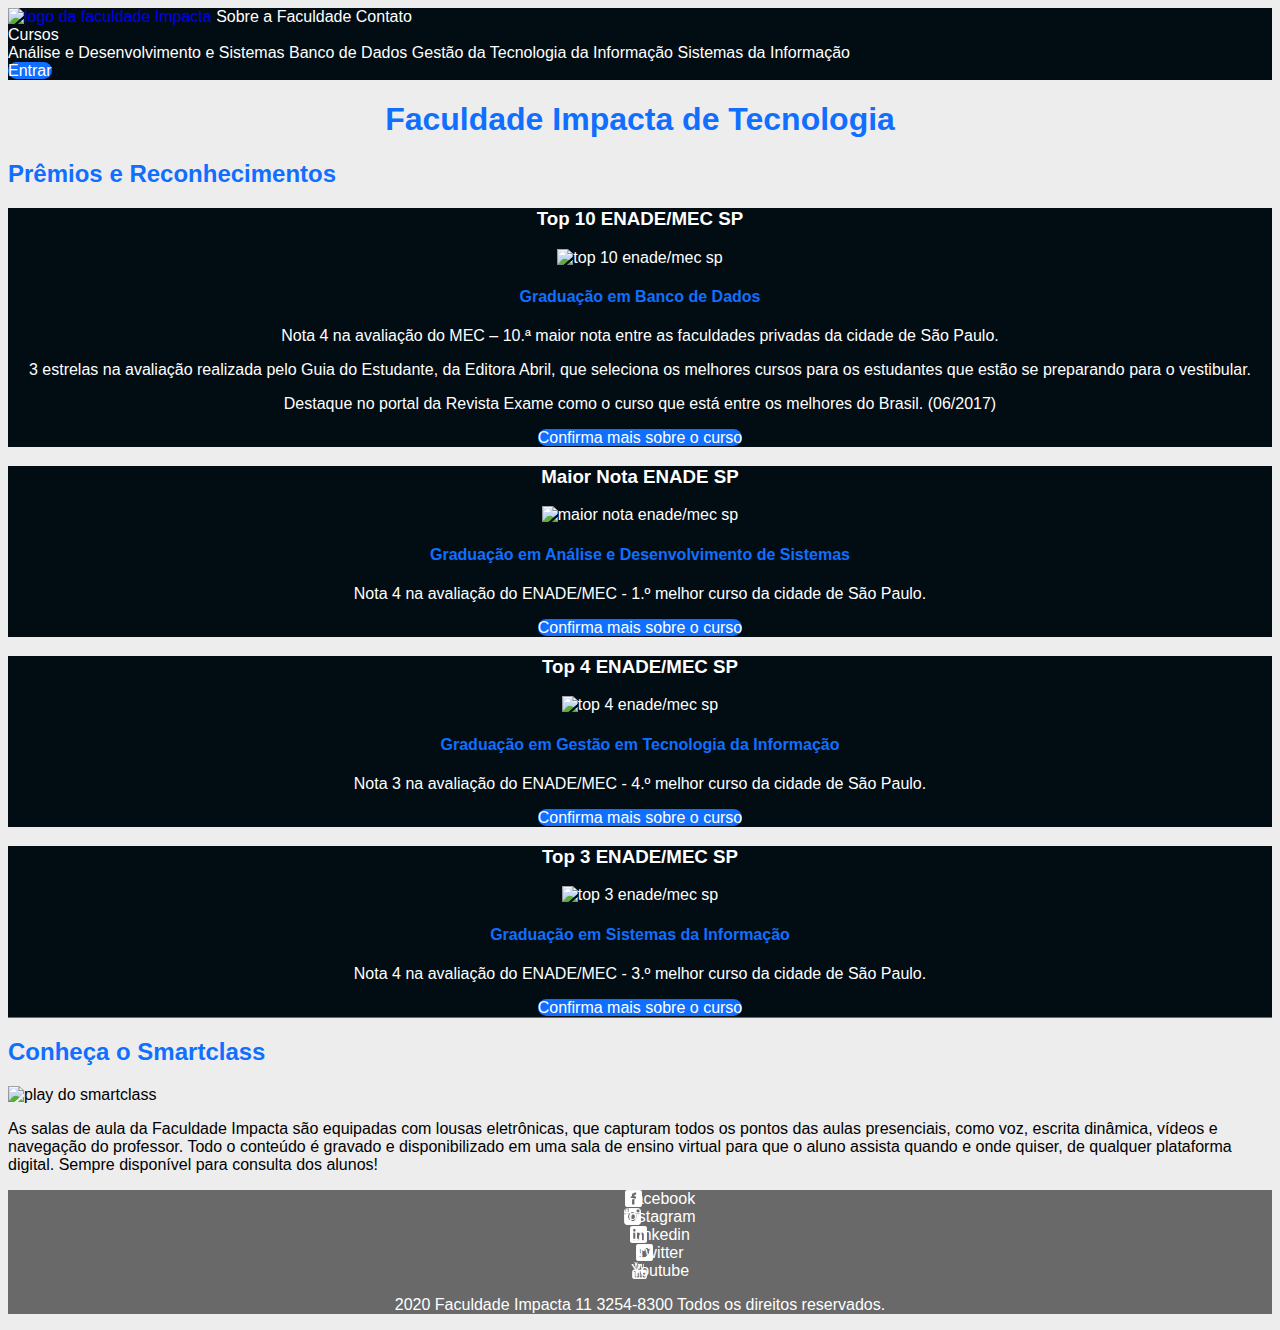
==== index.html @ 826e7bb0 "estilos gerais e index" ====
<!DOCTYPE html>
<html>
<head>
    <meta charset="UTF-8">
    <title>Faculdade Impacta | Início</title>
    <link rel="shortcut icon" href="favicon.ico" type="image/x-icon" />
    <link rel="stylesheet" href="css/site.css" />
    <link rel="stylesheet" href="css/index.css" />
</head>
<body>
    <header class="cabecalho">
        <nav>
            <a href="index.html">
                <img alt="logo da faculdade Impacta" class="logo" src="imagens/impacta-logo.png" />
            </a>
            <a class="item-menu" href="sobre.html">Sobre a Faculdade</a>
            <a class="item-menu" href="contato.html">Contato</a>
            <div>
                Cursos
                <div class="dropdown-menu">
                    <a class="item-menu" href="cursos/ads.html">Análise e Desenvolvimento e Sistemas</a>
                    <a class="item-menu" href="cursos/bd.html">Banco de Dados</a>
                    <a class="item-menu" href="cursos/gti.html">Gestão da Tecnologia da Informação</a>
                    <a class="item-menu" href="cursos/si.html">Sistemas da Informação</a>
                </div>
            </div>
            <a class="botao" href="entrar.html">Entrar</a>
        </nav>
    </header>
    <main>
        <h1>Faculdade Impacta de Tecnologia</h1>
        <section class=premios>
            <h2>Prêmios e Reconhecimentos</h2>
            <article class="premio">
                <h3>Top 10 ENADE/MEC SP</h3>
                <img alt="top 10 enade/mec sp" src="imagens/premios/enade-BD.png" />
                <h4>Graduação em Banco de Dados</h4>
                <p>
                    Nota 4 na avaliação do MEC – 10.ª maior nota entre as faculdades privadas da cidade de São Paulo.
                </p>
                <p>
                    3 estrelas na avaliação realizada pelo Guia do Estudante, da Editora Abril, que seleciona os
                     melhores cursos para os estudantes que estão se preparando para o vestibular.
                </p>
                <p>
                    Destaque no portal da Revista Exame como o curso que está entre os melhores do Brasil. (06/2017)
                </p>
                <a href="cursos/bd.html" class="botao">Confirma mais sobre o curso</a>
            </article>
            <article class="premio">
                <h3>Maior Nota ENADE SP</h3>
                <img alt="maior nota enade/mec sp" src="imagens/premios/enade-ADS.png" />
                <h4>Graduação em Análise e Desenvolvimento de Sistemas</h4>
                <p>
                    Nota 4 na avaliação do ENADE/MEC - 1.º melhor curso da cidade de São Paulo.
                </p>
                <a href="cursos/ads.html" class="botao">Confirma mais sobre o curso</a>
            </article>
            <article class="premio">
                <h3>Top 4 ENADE/MEC SP</h3>
                <img alt="top 4 enade/mec sp" src="imagens/premios/enade-GTI.png" />
                <h4>Graduação em Gestão em Tecnologia da Informação</h4>
                <p>
                    Nota 3 na avaliação do ENADE/MEC - 4.º melhor curso da cidade de São Paulo.
                </p>
                <a href="cursos/gti.html" class="botao">Confirma mais sobre o curso</a>
            </article>
            <article class="premio">
                <h3>Top 3 ENADE/MEC SP</h3>
                <img alt="top 3 enade/mec sp" src="imagens/premios/enade-SI.png" />
                <h4>Graduação em Sistemas da Informação</h4>
                <p>
                    Nota 4 na avaliação do ENADE/MEC - 3.º melhor curso da cidade de São Paulo.
                </p>
                <a href="cursos/si.html" class="botao">Confirma mais sobre o curso</a>
            </article>
        </section>
        <section class="smartclass">
            <h2>Conheça o Smartclass</h2>
            <img alt="play do smartclass" src="imagens/play-smartclass.jpg" />
            <p>
                As salas de aula da Faculdade Impacta são equipadas com lousas eletrônicas,
                que capturam todos os pontos das aulas presenciais, como voz, escrita dinâmica,
                vídeos e navegação do professor. Todo o conteúdo é gravado e disponibilizado 
                em uma sala de ensino virtual para que o aluno assista quando e onde quiser,
                de qualquer plataforma digital. Sempre disponível para consulta dos alunos!
            </p>
        </section>
    </main>
    <footer class="rodape">
        <ul class="media-list">
            <li>
                <a class="media-link facebook" href="https://www.facebook.com/FacImpacta/" target="blank">Facebook</a>
            </li>
            <li>
                <a class="media-link instagram" href="https://www.instagram.com/faculdadeimpacta/" target="blank">Instagram</a>
            </li>
            <li>
                <a class="media-link linkedin" href="https://www.linkedin.com/edu/faculdade-impacta-tecnologia-161006/" target="blank">Linkedin</a>
            </li>
            <li>
                <a class="media-link twitter" href="https://twitter.com/facimpacta/" target="blank">Twitter</a>
            </li>
            <li>
                <a class="media-link youtube" href="https://www.youtube.com/user/GrupoImpacta/" target="blank">Youtube</a>
            </li>
        </ul>
        <p>2020 Faculdade Impacta 11 3254-8300 Todos os direitos reservados.</p>
    </footer>
</body>
</html>
---- css/site.css ----
:root {
    --cor-azul: #116fff;
    --cor-branca: #fff;
    --cor-cinza-claro: #ededed;
    --cor-cinza-escuro: #696969;
    --cor-escura: #020d13;
}

* {
    box-sizing: border-box;
}

body {
    background-color: var(--cor-cinza-claro);
    font-family: Arial, Helvetica, sans-serif;
    font-size: 16px;
}

a {
    text-decoration: none;
}

h1, h2, h3, h4, h5, h6 {
    color: var(--cor-azul);
}

h1 {
    text-align: center;
}

/**
 * Estilos Cabeçalho
 */
.cabecalho {
    background-color: var(--cor-escura);
    color: var(--cor-branca);
}

.logo {
    width: 170px;
}

.item-menu {
    color: var(--cor-branca);
    font-weight: 500;
}

.item-menu:hover {
    border-bottom: 3px solid yellow;
}

.dropdown-menu .item-menu:hover {
    background-color: var(--cor-azul);
    border-bottom: 0;
}

/** 
 * Estilos Rodapé
 */
.rodape {
    background-color: var(--cor-cinza-escuro);
    color: var(--cor-branca);
    text-align: center;
}

.media-list {
    list-style: none;
}

.media-link {
    background-repeat: no-repeat;
    background-size: contain;
    color: var(--cor-branca);
}

.media-link.facebook { background-image: url("imagens/facebook-3-64.png"); }
.media-link.linkedin { background-image: url("imagens/linkedin-3-64.png"); }
.media-link.instagram { background-image: url("imagens/instagram-64.png"); }
.media-link.twitter { background-image: url("imagens/twitter-3-64.png"); }
.media-link.youtube { background-image: url("imagens/youtube-64.png"); }

 /**
  * Estilos de Botões 
  */
.botao {
    background-color: var(--cor-azul);
    border-radius: 16px;
    color: var(--cor-branca);
    font-weight: 500;
}
---- css/index.css ----
.premios {
    border-bottom: 1px solid var(--cor-cinza-escuro);
}

.premio {
    background-color: var(--cor-escura);
    color: var(--cor-branca);
    text-align: center;
}

.premio h3 {
    color: var(--cor-branca);
}
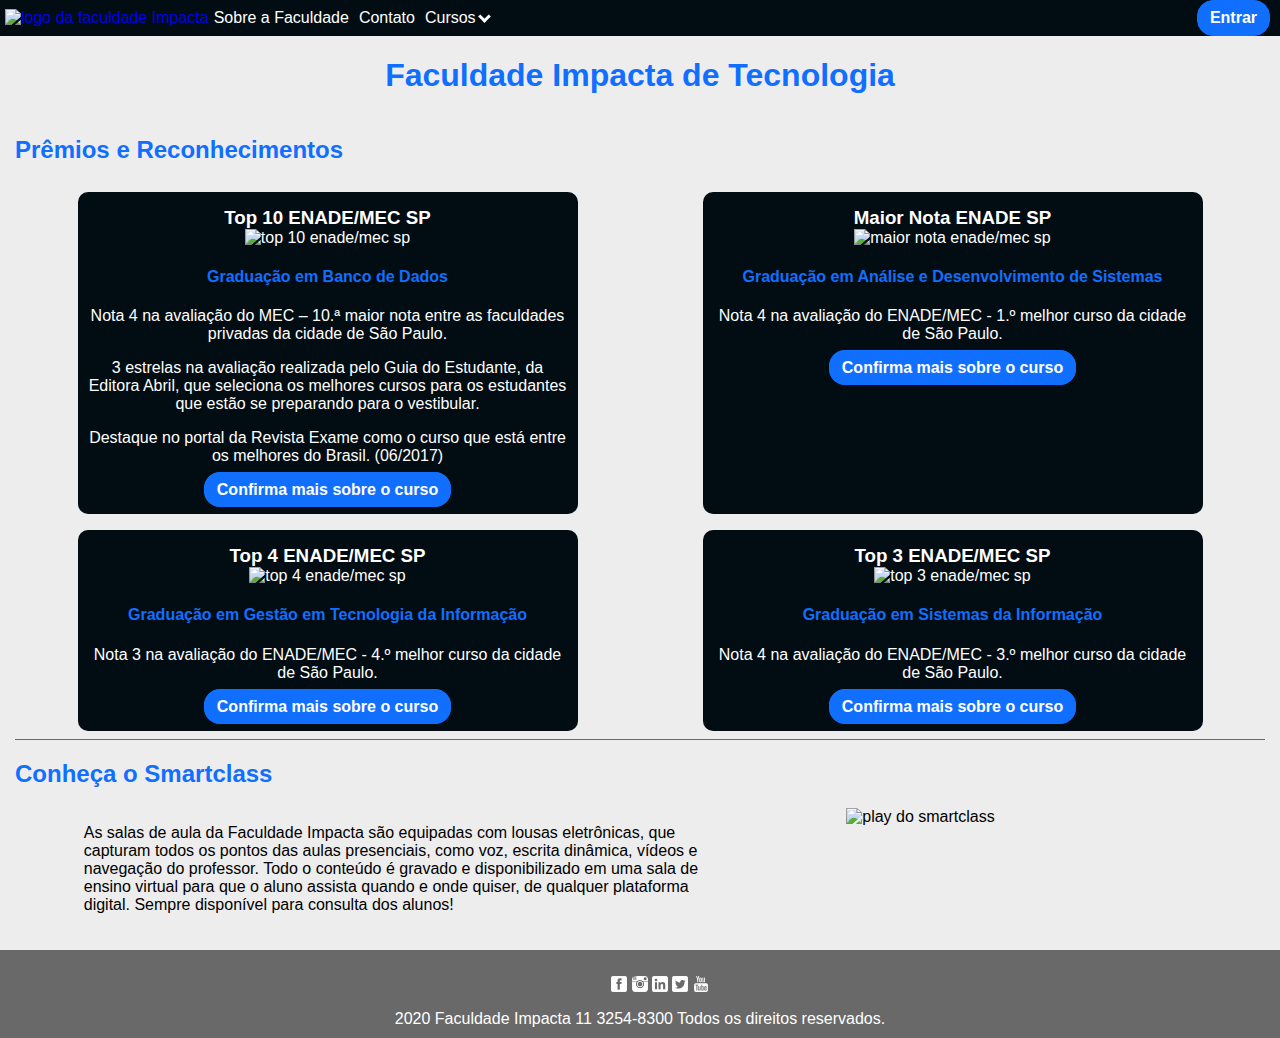
==== commit eba43ff0: "Andamento de Layout" ====
--- a/index.html
+++ b/index.html
@@ -9,14 +9,17 @@
 </head>
 <body>
     <header class="cabecalho">
-        <nav>
+        <nav class="navegacao">
             <a href="index.html">
                 <img alt="logo da faculdade Impacta" class="logo" src="imagens/impacta-logo.png" />
             </a>
             <a class="item-menu" href="sobre.html">Sobre a Faculdade</a>
             <a class="item-menu" href="contato.html">Contato</a>
-            <div>
-                Cursos
+            <div class="dropdown">
+                <button class="dropdown-button">
+                    Cursos
+                    <span class="dropdown-icon"></span>
+                </button>
                 <div class="dropdown-menu">
                     <a class="item-menu" href="cursos/ads.html">Análise e Desenvolvimento e Sistemas</a>
                     <a class="item-menu" href="cursos/bd.html">Banco de Dados</a>
@@ -24,7 +27,8 @@
                     <a class="item-menu" href="cursos/si.html">Sistemas da Informação</a>
                 </div>
             </div>
-            <a class="botao" href="entrar.html">Entrar</a>
+            <a class="botao acesso" href="entrar.html">Entrar</a>
+            <a class="menu-icone" href="#"></a>
         </nav>
     </header>
     <main>
--- a/css/site.css
+++ b/css/site.css
@@ -4,6 +4,8 @@
     --cor-cinza-claro: #ededed;
     --cor-cinza-escuro: #696969;
     --cor-escura: #020d13;
+    --cor-verde: #45a049;
+    --cor-vermelho: red;
 }
 
 * {
@@ -14,6 +16,7 @@
     background-color: var(--cor-cinza-claro);
     font-family: Arial, Helvetica, sans-serif;
     font-size: 16px;
+    margin: 0;
 }
 
 a {
@@ -36,22 +39,110 @@
     color: var(--cor-branca);
 }
 
+.navegacao {
+    align-items: center;
+    display: flex;
+    flex-flow: row wrap;
+    margin: 0 5px;
+}
+
 .logo {
     width: 170px;
 }
 
 .item-menu {
     color: var(--cor-branca);
+    display: inline-block;
     font-weight: 500;
+    margin: 0 5px;
 }
 
 .item-menu:hover {
     border-bottom: 3px solid yellow;
+}
+
+.dropdown {
+    position: relative;
+    display: inline-block;
+}
+
+.dropdown-button {
+    background: transparent;
+    border: 0;
+    color: var(--cor-branca);
+    cursor: pointer;
+    font-size: 1rem;
+    font-weight: 500;
+    height: 20px;
+    margin: 0 5px;
+    padding: 0;
+}
+
+.dropdown-icon {
+    border: solid var(--cor-branca);
+    border-width: 0 3px 3px 0;
+    display: inline-block;
+    margin-bottom: 2px;
+    padding: 3px;
+    transform: rotate(45deg);
+    -webkit-transform: rotate(45deg);
+}
+
+.dropdown:hover .dropdown-menu {
+    display: block;
+}
+
+.dropdown-menu {
+    background: var(--cor-escura);
+    display: none;
+    position: absolute;
+    width: 300px;
+    z-index: 1;
+}
+
+.dropdown-menu .item-menu {
+    display: block;
+    margin: 0;
+    padding: 12px 16px;
 }
 
 .dropdown-menu .item-menu:hover {
     background-color: var(--cor-azul);
     border-bottom: 0;
+}
+
+.menu-icone {
+    background-image: url(imagens/bars-icone.png);
+    background-size: contain;
+    /*display: inline-block;*/
+    display: none;
+    height: 32px;
+    width: 32px;
+}
+
+.acesso.botao {
+    margin-right: 5px;
+    margin-left: auto;
+}
+
+@media screen and (max-width: 650px) {
+
+    .navegacao a:not(:first-child):not(.menu-icone), .navegacao .dropdown {
+        display: none;
+    }
+
+    .menu-icone {
+        display: inline-block;
+        margin-left: auto;
+    }
+
+}
+
+main {
+    margin-bottom: 10px;
+    margin-left: auto;
+    margin-right: auto;
+    padding: 0 15px;
 }
 
 /** 
@@ -61,16 +152,29 @@
     background-color: var(--cor-cinza-escuro);
     color: var(--cor-branca);
     text-align: center;
+    padding: 10px 0;
+}
+
+.rodape p {
+    margin: 0;
 }
 
 .media-list {
     list-style: none;
+}
+
+.media-list li {
+    display: inline-block;
 }
 
 .media-link {
     background-repeat: no-repeat;
     background-size: contain;
     color: var(--cor-branca);
+    display: block;
+    height: 16px;
+    text-indent: -9999px;
+    width: 16px
 }
 
 .media-link.facebook { background-image: url("imagens/facebook-3-64.png"); }
@@ -84,7 +188,22 @@
   */
 .botao {
     background-color: var(--cor-azul);
+    border: 1px solid var(--cor-azul);
     border-radius: 16px;
     color: var(--cor-branca);
-    font-weight: 500;
-}
+    cursor: pointer;
+    font-weight: 800;
+    padding: 8px 12px;
+    margin-left: 5px;
+    margin-right: 5px;
+}
+
+.botao.enviar {
+    background-color: var(--cor-verde);
+    border: 1px solid var(--cor-verde);
+}
+
+.botao.limpar {
+    background-color: var(--cor-vermelho);
+    border: 1px solid var(--cor-vermelho);
+}--- a/css/index.css
+++ b/css/index.css
@@ -1,13 +1,48 @@
 .premios {
     border-bottom: 1px solid var(--cor-cinza-escuro);
+    display: flex;
+    flex-flow: row wrap;
+    justify-content: space-around;
+}
+
+.premios h2 {
+    width: 100%;
 }
 
 .premio {
     background-color: var(--cor-escura);
+    border-radius: 10px;
     color: var(--cor-branca);
+    margin: 8px 0;
+    padding: 15px 10px;
     text-align: center;
+    width: 500px;
+}
+
+.premio h2, .premio h3 {
+    margin: 0;
 }
 
 .premio h3 {
     color: var(--cor-branca);
+}
+
+.smartclass {
+    display: flex;
+    flex-flow: row wrap;
+    justify-content: space-around;
+    padding-bottom: 10px;
+}
+
+.smartclass h2 {
+    width: 100%;
+}
+
+.smartclass p {
+    flex: 0 0 50%;
+}
+
+.smartclass img {
+    order: 1;
+    width: 350px;
 }